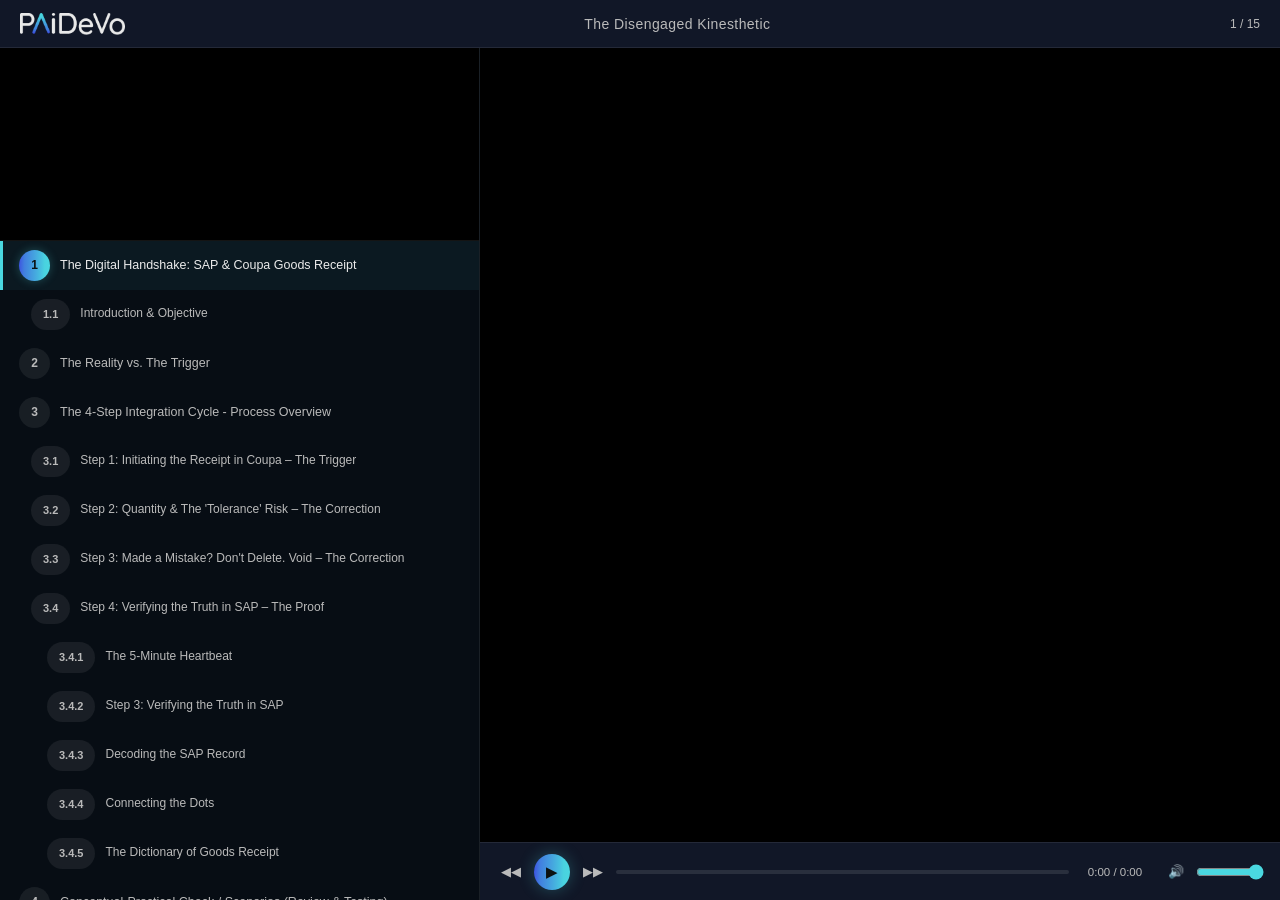
==== video_web/index.html @ 522311d9 "Update course structure and navigation styling" ====
<!DOCTYPE html>
<html lang="en">
<head>
  <meta charset="UTF-8" />
  <meta name="viewport" content="width=device-width, initial-scale=1.0" />
  <title>Course Player</title>
  <link rel="stylesheet" href="styles.css" />
</head>
<body>
  <div id="app">

    <!-- HEADER -->
    <header id="header">
      <img id="logo" src="assets/logo.png" alt="PAiDeVo" />
      <span id="course-title"></span>
      <span id="slide-counter"></span>
    </header>

    <!-- BODY LAYOUT: left 1/3 + right 2/3 -->
    <div id="layout">

      <!-- LEFT PANEL -->
      <aside id="left-panel">

        <!-- Avatar video slot (always present, shown/hidden per slide type) -->
        <div id="avatar-slot">
          <video id="avatar-video" playsinline preload="auto"></video>
        </div>

        <!-- Navigation -->
        <nav id="nav-panel">
          <ul id="nav-list"></ul>
        </nav>

      </aside>

      <!-- RIGHT PANEL -->
      <section id="right-panel">

        <!-- Main content area -->
        <div id="content-area">

          <!-- Course video (shown when main.type = "video") -->
          <video id="main-video" playsinline preload="auto"></video>

          <!-- Slide image (shown when main.type = "image") -->
          <img id="main-image" alt="Slide" />


</div><!-- /#content-area -->

        <!-- Custom controls bar -->
        <div id="controls-bar">
          <button id="btn-prev"  class="ctrl-btn" title="Previous (←)">&#9664;&#9664;</button>
          <button id="btn-play"  class="ctrl-btn play-btn" title="Play / Pause (Space)">&#9654;</button>
          <button id="btn-next"  class="ctrl-btn" title="Next (→)">&#9654;&#9654;</button>

          <div id="progress-track" title="Click to seek">
            <div id="progress-fill"></div>
            <div id="progress-thumb"></div>
          </div>

          <span id="time-display">0:00 / 0:00</span>

          <div id="vol-wrap">
            <button id="btn-mute" class="ctrl-btn" title="Mute">&#128266;</button>
            <input id="vol-slider" type="range" min="0" max="1" step="0.02" value="1" />
          </div>
        </div>

      </section><!-- /#right-panel -->
    </div><!-- /#layout -->

  </div><!-- /#app -->

  <script src="course.js"></script>
  <script src="player.js"></script>
</body>
</html>
---- video_web/styles.css ----
/* ============================================================
   CSS CUSTOM PROPERTIES — PAiDeVo brand colours
   ============================================================ */
:root {
  --bg: #050A10;
  --bg-left: #070D14;
  --surface: #111727;
  --surface-2: #181E30;
  --border: rgba(255, 255, 255, 0.08);
  --border-soft: rgba(255, 255, 255, 0.05);
  --accent: #4AD8E0;
  --accent-dark: #3C49DF;
  --accent-light: #7DE8F4;
  --accent-glow: rgba(74, 216, 224, 0.28);
  --accent-grad: linear-gradient(271.3deg, #4AD8E0 -3.23%, #49D2DF 18.16%, #47C1DF 28.85%, #45A5DF 50.23%, #417FDF 82.31%, #3C49DF 103.7%);
  --text: #ECECEC;
  --text-muted: #BABABA;
  --text-dark: #0C1212;
  --ctrl-h: 58px;
  --header-h: 48px;
  --nav-num-size: 31px;
}

/* ============================================================
   RESET
   ============================================================ */
*,
*::before,
*::after {
  box-sizing: border-box;
  margin: 0;
  padding: 0;
}

@import url('https://fonts.googleapis.com/css2?family=Rubik:wght@400;500;600;700&family=Assistant:wght@400;600;700&display=swap');

html,
body {
  height: 100%;
  background: var(--bg);
  color: var(--text);
  font-family: 'Rubik', Helvetica, Arial, sans-serif;
  overflow: hidden;
  -webkit-font-smoothing: antialiased;
}

/* ============================================================
   APP SHELL
   ============================================================ */
#app {
  display: flex;
  flex-direction: column;
  height: 100vh;
}

/* ============================================================
   HEADER
   ============================================================ */
#header {
  height: var(--header-h);
  min-height: var(--header-h);
  background: var(--surface);
  border-bottom: 1px solid var(--border);
  display: flex;
  align-items: center;
  justify-content: space-between;
  padding: 0 20px;
  gap: 16px;
  flex-shrink: 0;
}

#logo {
  height: 22px;
  width: auto;
  flex-shrink: 0;
}

#course-title {
  font-size: 14px;
  font-weight: 500;
  letter-spacing: 0.03em;
  color: var(--text-muted);
  white-space: nowrap;
  overflow: hidden;
  text-overflow: ellipsis;
}

#slide-counter {
  font-size: 12px;
  color: var(--text-muted);
  white-space: nowrap;
  flex-shrink: 0;
}

/* ============================================================
   TWO-COLUMN LAYOUT
   ============================================================ */
#layout {
  display: flex;
  flex: 1;
  overflow: hidden;
}

/* ============================================================
   LEFT PANEL — 40%
   ============================================================ */
#left-panel {
  width: 40%;
  min-width: 220px;
  max-width: 480px;
  background: var(--bg-left);
  border-right: 1px solid var(--border);
  display: flex;
  flex-direction: column;
  overflow: hidden;
  flex-shrink: 0;
}

/* ── Avatar slot ── */
#avatar-slot {
  width: 100%;
  background: #000;
  flex-shrink: 0;
  position: relative;
  border-bottom: 1px solid var(--border);
}

#avatar-video {
  width: 80%;
  margin: 0 auto;
  height: auto;
  display: block;
}

#avatar-video.blank {
  visibility: hidden;
}

/* ── Navigation ── */
#nav-panel {
  flex: 1;
  min-height: 0;
  overflow-y: auto;
  padding: 8px 0;
  scrollbar-width: thin;
  scrollbar-color: rgba(255, 255, 255, 0.1) transparent;
}

#nav-panel::-webkit-scrollbar {
  width: 4px;
}

#nav-panel::-webkit-scrollbar-track {
  background: transparent;
}

#nav-panel::-webkit-scrollbar-thumb {
  background: rgba(255, 255, 255, 0.1);
  border-radius: 2px;
}

#nav-list {
  list-style: none;
}

#nav-list li {
  display: flex;
  align-items: center;
  gap: 10px;
  padding: 9px 16px;
  cursor: pointer;
  border-left: 3px solid transparent;
  transition: background 0.12s, border-color 0.12s;
  user-select: none;
}

#nav-list li:hover {
  background: rgba(255, 255, 255, 0.04);
}

#nav-list li.active {
  border-left-color: var(--accent);
  background: rgba(74, 216, 224, 0.06);
}

#nav-list li.done .nav-num {
  background: rgba(74, 216, 224, 0.18);
  color: var(--accent);
}

.nav-num {
  flex-shrink: 0;
  min-width: var(--nav-num-size);
  height: var(--nav-num-size);
  border-radius: 100px;
  background: rgba(255, 255, 255, 0.07);
  display: flex;
  align-items: center;
  justify-content: center;
  font-size: 12px;
  font-weight: 700;
  color: var(--text-muted);
  padding: 0 6px;
  white-space: nowrap;
}

/* Sub-slide indentation */
#nav-list li.nav-depth-1 {
  padding-left: 28px;
}

#nav-list li.nav-depth-2 {
  padding-left: 44px;
}

#nav-list li.nav-sub .nav-num {
  border-radius: 100px;
  font-size: 11px;
  padding: 0 12px;
}

#nav-list li.nav-sub .nav-title {
  font-size: 12px;
}

/* Active badge uses the same gradient as the play/pause button */
li.active .nav-num {
  background: var(--accent-grad);
  color: var(--text-dark);
  box-shadow: 0 0 10px var(--accent-glow);
}

.nav-title {
  font-size: 12.5px;
  line-height: 1.45;
  color: var(--text-muted);
}

li.active .nav-title {
  color: var(--text);
  font-weight: 500;
}


/* ============================================================
   RIGHT PANEL — 60%
   ============================================================ */
#right-panel {
  flex: 1;
  display: flex;
  flex-direction: column;
  overflow: hidden;
  min-width: 0;
}

/* ── Content area ── */
#content-area {
  flex: 1;
  position: relative;
  background: #000;
  overflow: hidden;
}

#main-video,
#main-image {
  width: 100%;
  height: 100%;
  object-fit: contain;
  display: block;
}

#main-video.hidden,
#main-image.hidden {
  display: none;
}


/* ============================================================
   CUSTOM CONTROLS BAR
   ============================================================ */
#controls-bar {
  height: var(--ctrl-h);
  min-height: var(--ctrl-h);
  background: var(--surface);
  border-top: 1px solid var(--border);
  display: flex;
  align-items: center;
  padding: 0 16px;
  gap: 8px;
  flex-shrink: 0;
}

.ctrl-btn {
  background: none;
  border: none;
  color: var(--text-muted);
  font-size: 13px;
  cursor: pointer;
  width: 30px;
  height: 30px;
  display: flex;
  align-items: center;
  justify-content: center;
  border-radius: 6px;
  flex-shrink: 0;
  transition: color 0.12s, background 0.12s;
}

.ctrl-btn:hover {
  color: var(--text);
  background: rgba(255, 255, 255, 0.06);
}

/* Play button uses the brand gradient */
.play-btn {
  font-size: 15px;
  width: 36px;
  height: 36px;
  border-radius: 50%;
  background: var(--accent-grad);
  color: var(--text-dark);
  border: none;
  box-shadow: 0 0 16px var(--accent-glow);
  transition: box-shadow 0.2s, opacity 0.2s;
}

.play-btn:hover {
  opacity: 0.9;
  box-shadow: 0 0 24px rgba(74, 216, 224, 0.45);
  background: var(--accent-grad);
  color: var(--text-dark);
}

/* Progress track */
#progress-track {
  flex: 1;
  height: 4px;
  background: rgba(255, 255, 255, 0.1);
  border-radius: 2px;
  position: relative;
  cursor: pointer;
  transition: height 0.12s;
  align-self: center;
}

#progress-track:hover {
  height: 6px;
}

#progress-fill {
  position: absolute;
  left: 0;
  top: 0;
  height: 100%;
  background: var(--accent-grad);
  border-radius: 2px;
  width: 0%;
  pointer-events: none;
}

#progress-thumb {
  position: absolute;
  top: 50%;
  left: 0%;
  width: 13px;
  height: 13px;
  background: var(--accent);
  border-radius: 50%;
  transform: translate(-50%, -50%);
  pointer-events: none;
  opacity: 0;
  transition: opacity 0.12s;
  box-shadow: 0 0 8px var(--accent-glow);
}

#progress-track:hover #progress-thumb {
  opacity: 1;
}

#time-display {
  font-size: 11.5px;
  color: var(--text-muted);
  white-space: nowrap;
  flex-shrink: 0;
  min-width: 76px;
  text-align: center;
  font-variant-numeric: tabular-nums;
}

/* Volume */
#vol-wrap {
  display: flex;
  align-items: center;
  gap: 5px;
  flex-shrink: 0;
}

#vol-slider {
  width: 68px;
  accent-color: var(--accent);
  cursor: pointer;
  flex-shrink: 0;
}
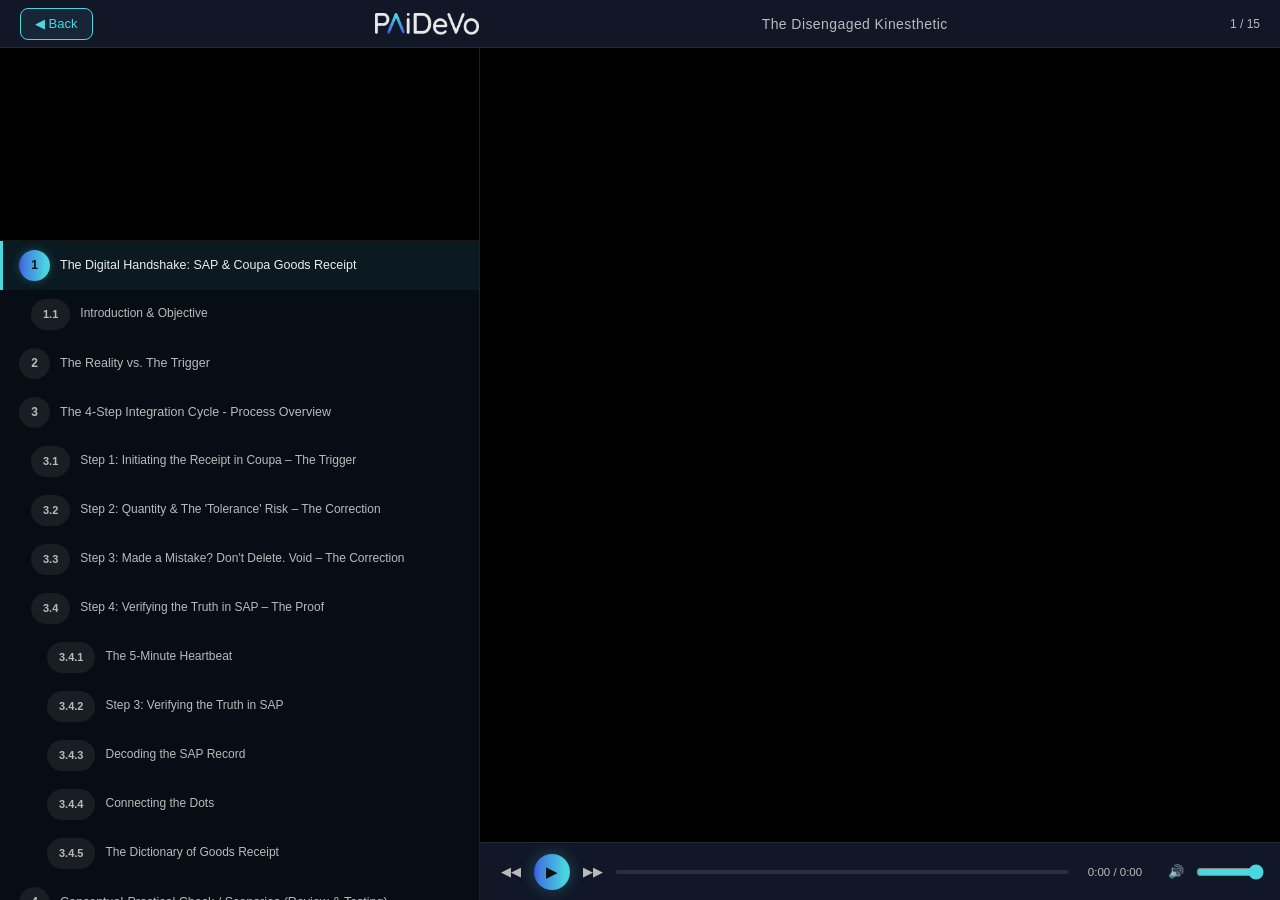
==== commit dedd95c3: "Add prominent back button to video player header for persona switching" ====
--- a/video_web/index.html
+++ b/video_web/index.html
@@ -1,16 +1,19 @@
 <!DOCTYPE html>
 <html lang="en">
+
 <head>
   <meta charset="UTF-8" />
   <meta name="viewport" content="width=device-width, initial-scale=1.0" />
   <title>Course Player</title>
   <link rel="stylesheet" href="styles.css" />
 </head>
+
 <body>
   <div id="app">
 
     <!-- HEADER -->
     <header id="header">
+      <a id="btn-back" href="select.html" title="Back to Persona Selection">&#9664; Back</a>
       <img id="logo" src="assets/logo.png" alt="PAiDeVo" />
       <span id="course-title"></span>
       <span id="slide-counter"></span>
@@ -47,13 +50,13 @@
           <img id="main-image" alt="Slide" />
 
 
-</div><!-- /#content-area -->
+        </div><!-- /#content-area -->
 
         <!-- Custom controls bar -->
         <div id="controls-bar">
-          <button id="btn-prev"  class="ctrl-btn" title="Previous (←)">&#9664;&#9664;</button>
-          <button id="btn-play"  class="ctrl-btn play-btn" title="Play / Pause (Space)">&#9654;</button>
-          <button id="btn-next"  class="ctrl-btn" title="Next (→)">&#9654;&#9654;</button>
+          <button id="btn-prev" class="ctrl-btn" title="Previous (←)">&#9664;&#9664;</button>
+          <button id="btn-play" class="ctrl-btn play-btn" title="Play / Pause (Space)">&#9654;</button>
+          <button id="btn-next" class="ctrl-btn" title="Next (→)">&#9654;&#9654;</button>
 
           <div id="progress-track" title="Click to seek">
             <div id="progress-fill"></div>
@@ -76,4 +79,5 @@
   <script src="course.js"></script>
   <script src="player.js"></script>
 </body>
-</html>
+
+</html>
--- a/video_web/styles.css
+++ b/video_web/styles.css
@@ -75,6 +75,30 @@
   flex-shrink: 0;
 }
 
+#btn-back {
+  display: flex;
+  align-items: center;
+  justify-content: center;
+  gap: 6px;
+  height: 32px;
+  padding: 0 14px;
+  border-radius: 8px;
+  border: 1px solid var(--accent);
+  color: var(--accent);
+  text-decoration: none;
+  font-size: 13px;
+  font-weight: 500;
+  flex-shrink: 0;
+  transition: all 0.2s;
+  background: rgba(74, 216, 224, 0.08);
+}
+
+#btn-back:hover {
+  color: var(--text-dark);
+  background: var(--accent);
+  box-shadow: 0 0 14px var(--accent-glow);
+}
+
 #course-title {
   font-size: 14px;
   font-weight: 500;
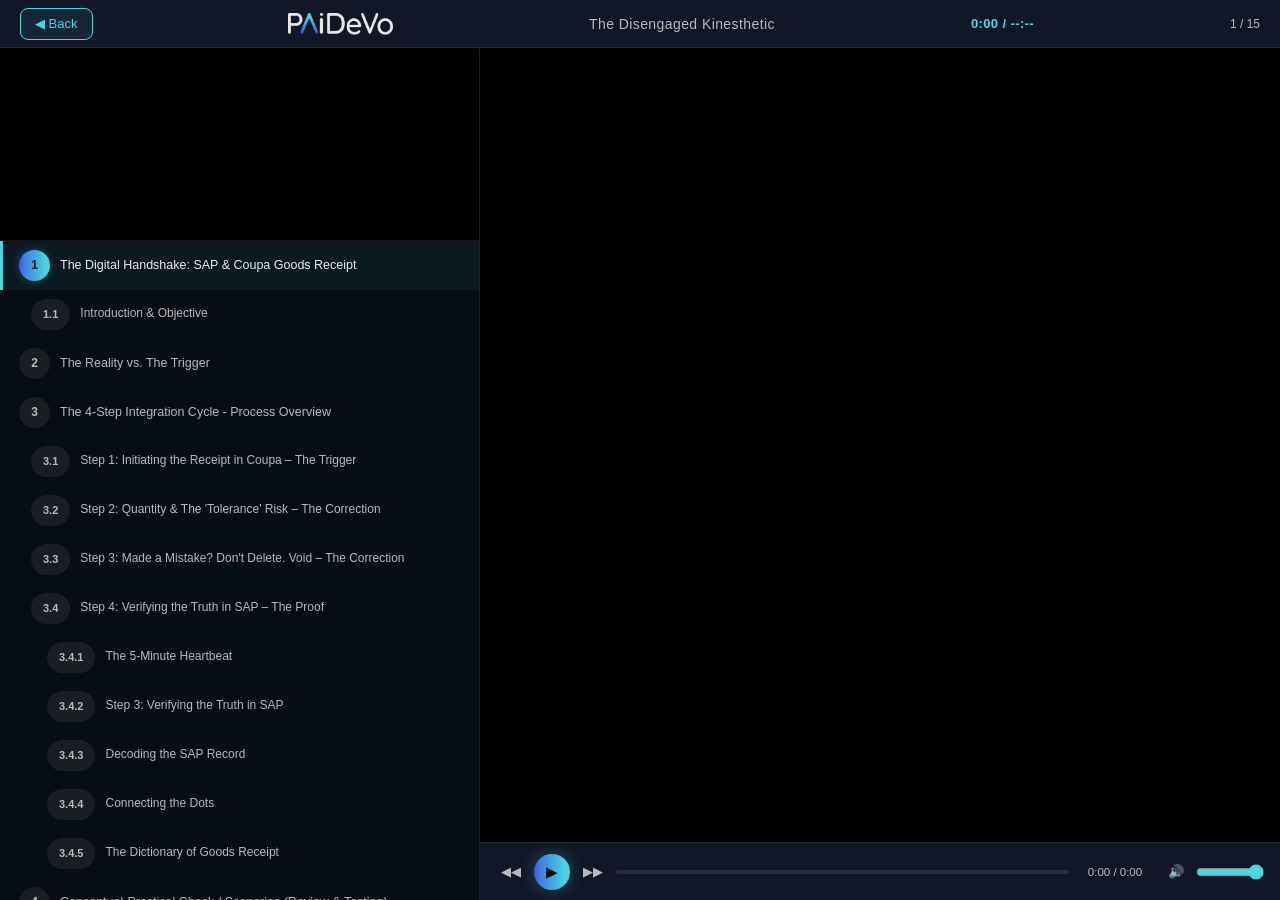
==== commit e43263bd: "Add dynamic subtitles: generate VTT files via Speech-to-Text and display on main screen synced to av" ====
--- a/video_web/index.html
+++ b/video_web/index.html
@@ -16,6 +16,7 @@
       <a id="btn-back" href="select.html" title="Back to Persona Selection">&#9664; Back</a>
       <img id="logo" src="assets/logo.png" alt="PAiDeVo" />
       <span id="course-title"></span>
+      <span id="global-progress">0:00 / --:--</span>
       <span id="slide-counter"></span>
     </header>
 
@@ -49,6 +50,8 @@
           <!-- Slide image (shown when main.type = "image") -->
           <img id="main-image" alt="Slide" />
 
+          <!-- Subtitle overlay (synced to avatar audio) -->
+          <div id="subtitle-overlay"></div>
 
         </div><!-- /#content-area -->
 
--- a/video_web/styles.css
+++ b/video_web/styles.css
@@ -109,6 +109,16 @@
   text-overflow: ellipsis;
 }
 
+#global-progress {
+  font-size: 13px;
+  font-weight: 600;
+  color: var(--accent);
+  white-space: nowrap;
+  flex-shrink: 0;
+  font-variant-numeric: tabular-nums;
+  letter-spacing: 0.03em;
+}
+
 #slide-counter {
   font-size: 12px;
   color: var(--text-muted);
@@ -296,6 +306,35 @@
 #main-video.hidden,
 #main-image.hidden {
   display: none;
+}
+
+/* ── Subtitle overlay ── */
+#subtitle-overlay {
+  position: absolute;
+  bottom: 10px;
+  left: 5%;
+  right: 5%;
+  display: flex;
+  align-items: center;
+  justify-content: center;
+  text-align: center;
+  color: #fff;
+  font-size: 20px;
+  font-weight: 500;
+  line-height: 1.5;
+  padding: 10px 20px;
+  background: rgba(0, 0, 0, 0.7);
+  border-radius: 8px;
+  pointer-events: none;
+  z-index: 10;
+  opacity: 0;
+  transition: opacity 0.25s ease;
+  text-shadow: 0 1px 4px rgba(0, 0, 0, 0.8);
+  letter-spacing: 0.02em;
+}
+
+#subtitle-overlay.visible {
+  opacity: 1;
 }
 
 
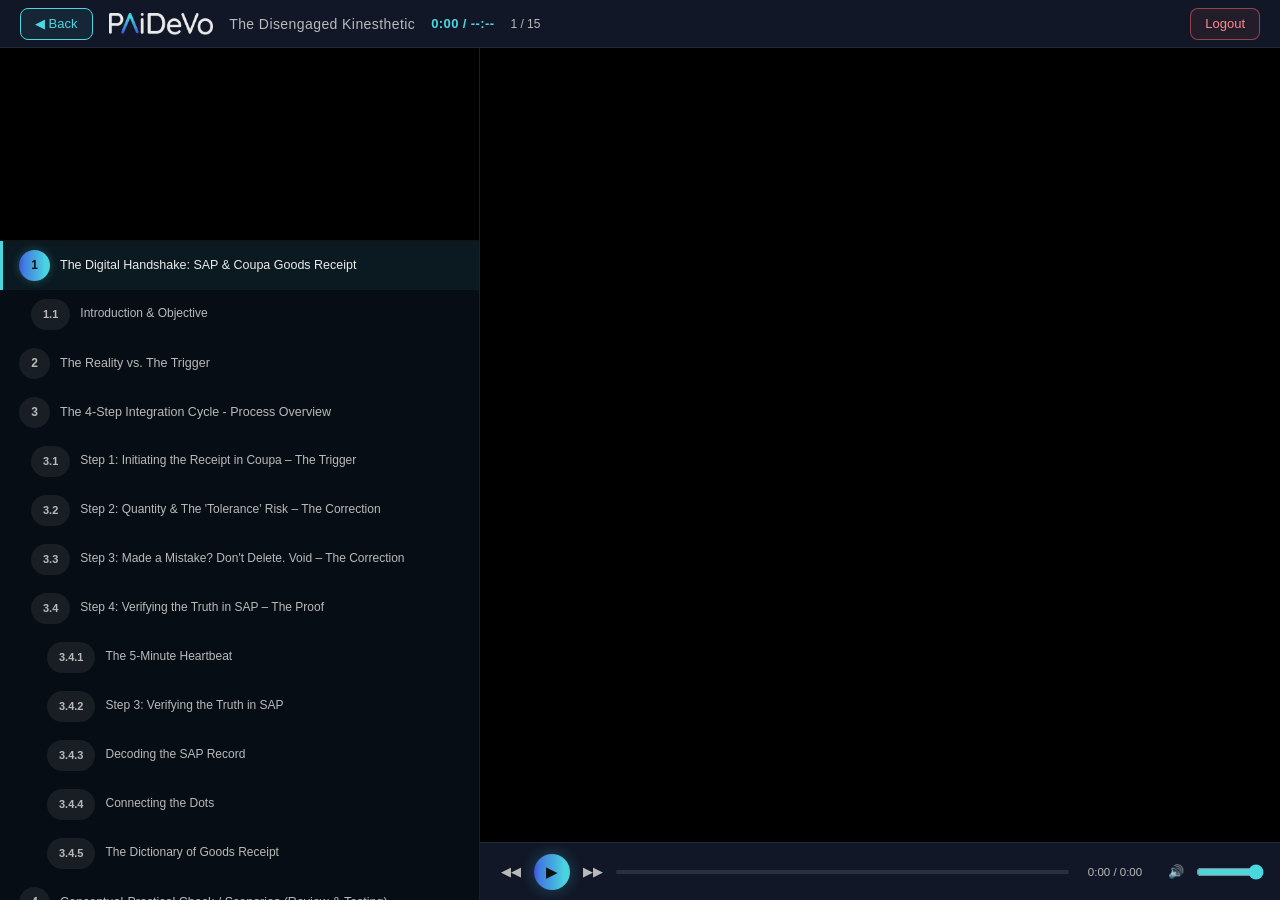
==== commit bd1fc5b6: "Add logout button and Leadership Blueprint avatar slot sizing - server.py: GET /logout clears the se" ====
--- a/video_web/index.html
+++ b/video_web/index.html
@@ -18,6 +18,7 @@
       <span id="course-title"></span>
       <span id="global-progress">0:00 / --:--</span>
       <span id="slide-counter"></span>
+      <a id="btn-logout" href="/logout" title="Sign out">Logout</a>
     </header>
 
     <!-- BODY LAYOUT: left 1/3 + right 2/3 -->
--- a/video_web/styles.css
+++ b/video_web/styles.css
@@ -99,6 +99,56 @@
   box-shadow: 0 0 14px var(--accent-glow);
 }
 
+#btn-logout {
+  display: flex;
+  align-items: center;
+  justify-content: center;
+  height: 32px;
+  padding: 0 14px;
+  border-radius: 8px;
+  border: 1px solid rgba(255, 107, 107, 0.5);
+  color: #ff8a8a;
+  text-decoration: none;
+  font-size: 13px;
+  font-weight: 500;
+  flex-shrink: 0;
+  margin-left: auto;
+  transition: all 0.2s;
+  background: rgba(255, 107, 107, 0.08);
+}
+
+#btn-logout:hover {
+  color: #fff;
+  background: #ff6b6b;
+  border-color: #ff6b6b;
+  box-shadow: 0 0 14px rgba(255, 107, 107, 0.4);
+}
+
+.select-logout {
+  position: absolute;
+  top: 40px;
+  right: 50px;
+  height: 32px;
+  padding: 0 14px;
+  display: inline-flex;
+  align-items: center;
+  border-radius: 8px;
+  border: 1px solid rgba(255, 107, 107, 0.5);
+  color: #ff8a8a;
+  text-decoration: none;
+  font-size: 13px;
+  font-weight: 500;
+  background: rgba(255, 107, 107, 0.08);
+  transition: all 0.2s;
+}
+
+.select-logout:hover {
+  color: #fff;
+  background: #ff6b6b;
+  border-color: #ff6b6b;
+  box-shadow: 0 0 14px rgba(255, 107, 107, 0.4);
+}
+
 #course-title {
   font-size: 14px;
   font-weight: 500;
@@ -168,6 +218,24 @@
 
 #avatar-video.blank {
   visibility: hidden;
+}
+
+/* Leadership Blueprint avatars: fix the slot to a 540x540 box and
+   show the entire video inside it (letterboxed if aspect doesn't match). */
+body.tenant-the-leadership-blueprint #avatar-slot {
+  width: 540px;
+  height: 540px;
+  max-width: 100%;
+  margin: 0 auto;
+  display: flex;
+  align-items: center;
+  justify-content: center;
+}
+
+body.tenant-the-leadership-blueprint #avatar-video {
+  width: 100%;
+  height: 100%;
+  object-fit: contain;
 }
 
 /* ── Navigation ── */
@@ -463,4 +531,373 @@
   accent-color: var(--accent);
   cursor: pointer;
   flex-shrink: 0;
+}
+
+/* ============================================================
+   QUIZ PAGE
+   ============================================================ */
+#quiz-app {
+  display: flex;
+  flex-direction: column;
+  height: 100vh;
+}
+
+#quiz-header {
+  height: var(--header-h);
+  min-height: var(--header-h);
+  background: var(--surface);
+  border-bottom: 1px solid var(--border);
+  display: flex;
+  align-items: center;
+  padding: 0 20px;
+  gap: 16px;
+  flex-shrink: 0;
+}
+
+#quiz-header #quiz-title {
+  font-size: 14px;
+  font-weight: 500;
+  color: var(--text-muted);
+  flex: 1;
+}
+
+#quiz-header #quiz-progress {
+  font-size: 12px;
+  color: var(--text-muted);
+  white-space: nowrap;
+}
+
+#quiz-body {
+  flex: 1;
+  overflow-y: auto;
+  padding: 30px 40px;
+  max-width: 900px;
+  margin: 0 auto;
+  width: 100%;
+  scrollbar-width: thin;
+  scrollbar-color: rgba(255, 255, 255, 0.1) transparent;
+}
+
+.hidden {
+  display: none !important;
+}
+
+/* ── Question blocks ── */
+.quiz-question-block {
+  margin-bottom: 36px;
+  padding-bottom: 36px;
+  border-bottom: 1px solid var(--border);
+}
+
+.quiz-question-block:last-child {
+  border-bottom: none;
+}
+
+.q-label {
+  font-size: 13px;
+  font-weight: 600;
+  color: var(--accent);
+  text-transform: uppercase;
+  letter-spacing: 0.06em;
+  margin-bottom: 10px;
+}
+
+.q-scenario {
+  font-size: 15px;
+  line-height: 1.65;
+  color: var(--text);
+  margin-bottom: 18px;
+  white-space: pre-line;
+}
+
+.q-options {
+  display: flex;
+  flex-direction: column;
+  gap: 10px;
+}
+
+.q-option {
+  display: flex;
+  align-items: flex-start;
+  gap: 14px;
+  padding: 14px 18px;
+  background: var(--surface);
+  border: 1px solid var(--border);
+  border-radius: 10px;
+  cursor: default;
+  transition: all 0.3s ease;
+}
+
+.q-option .opt-label {
+  flex-shrink: 0;
+  width: 28px;
+  height: 28px;
+  border-radius: 50%;
+  background: rgba(255, 255, 255, 0.07);
+  display: flex;
+  align-items: center;
+  justify-content: center;
+  font-size: 13px;
+  font-weight: 700;
+  color: var(--text-muted);
+}
+
+.q-option .opt-text {
+  font-size: 14px;
+  line-height: 1.5;
+  color: var(--text-muted);
+  padding-top: 3px;
+}
+
+/* Selected state */
+.q-option.selected {
+  border-color: var(--accent);
+  background: rgba(74, 216, 224, 0.08);
+}
+
+.q-option.selected .opt-label {
+  background: var(--accent);
+  color: var(--text-dark);
+}
+
+.q-option.selected .opt-text {
+  color: var(--text);
+}
+
+/* Correct */
+.q-option.correct {
+  border-color: #2ecc71;
+  background: rgba(46, 204, 113, 0.1);
+}
+
+.q-option.correct .opt-label {
+  background: #2ecc71;
+  color: #fff;
+}
+
+/* Incorrect */
+.q-option.incorrect {
+  border-color: #e74c3c;
+  background: rgba(231, 76, 60, 0.1);
+}
+
+.q-option.incorrect .opt-label {
+  background: #e74c3c;
+  color: #fff;
+}
+
+/* ── Progress dots ── */
+#progress-dots {
+  display: flex;
+  gap: 8px;
+  align-items: center;
+}
+
+.prog-dot {
+  width: 10px;
+  height: 10px;
+  border-radius: 50%;
+  background: rgba(255, 255, 255, 0.15);
+  transition: background 0.3s;
+}
+
+.prog-dot.dot-correct {
+  background: #2ecc71;
+  box-shadow: 0 0 6px rgba(46, 204, 113, 0.4);
+}
+
+.prog-dot.dot-incorrect {
+  background: #e74c3c;
+  box-shadow: 0 0 6px rgba(231, 76, 60, 0.4);
+}
+
+/* ── Question header ── */
+#question-header {
+  display: flex;
+  justify-content: space-between;
+  align-items: center;
+  margin-bottom: 24px;
+}
+
+#question-label {
+  font-size: 13px;
+  font-weight: 500;
+  color: var(--text-muted);
+}
+
+/* ── Results card ── */
+#results-card {
+  max-width: 700px;
+  margin: 0 auto;
+}
+
+#results-score-section {
+  text-align: center;
+  margin-bottom: 40px;
+}
+
+#score-circle {
+  width: 140px;
+  height: 140px;
+  border-radius: 50%;
+  background: var(--surface);
+  border: 3px solid var(--accent);
+  display: flex;
+  align-items: center;
+  justify-content: center;
+  margin: 0 auto 20px;
+  box-shadow: 0 0 30px var(--accent-glow);
+}
+
+#score-value {
+  font-size: 48px;
+  font-weight: 700;
+  color: var(--text);
+}
+
+#score-max {
+  font-size: 20px;
+  font-weight: 400;
+  color: var(--text-muted);
+  margin-left: 2px;
+}
+
+#score-level {
+  font-size: 22px;
+  font-weight: 600;
+  margin-bottom: 8px;
+}
+
+#score-label {
+  font-size: 13px;
+  color: var(--text-muted);
+  text-transform: uppercase;
+  letter-spacing: 0.08em;
+}
+
+/* ── Breakdown ── */
+#results-breakdown h3 {
+  font-size: 15px;
+  font-weight: 600;
+  color: var(--text);
+  margin-bottom: 16px;
+  padding-bottom: 10px;
+  border-bottom: 1px solid var(--border);
+}
+
+.breakdown-row {
+  display: flex;
+  align-items: center;
+  gap: 14px;
+  padding: 14px 16px;
+  border-radius: 10px;
+  margin-bottom: 8px;
+  background: var(--surface);
+  border: 1px solid var(--border);
+}
+
+.breakdown-row.row-correct {
+  border-left: 3px solid #2ecc71;
+}
+
+.breakdown-row.row-incorrect {
+  border-left: 3px solid #e74c3c;
+}
+
+.breakdown-icon {
+  font-size: 20px;
+  flex-shrink: 0;
+}
+
+.breakdown-info {
+  flex: 1;
+}
+
+.breakdown-title {
+  font-size: 14px;
+  font-weight: 500;
+  color: var(--text);
+  margin-bottom: 2px;
+}
+
+.breakdown-detail {
+  font-size: 12px;
+  color: var(--text-muted);
+}
+
+.breakdown-pts {
+  font-size: 14px;
+  font-weight: 600;
+  color: var(--text-muted);
+  flex-shrink: 0;
+}
+
+/* ── Quiz button ── */
+.quiz-btn {
+  display: inline-flex;
+  align-items: center;
+  justify-content: center;
+  padding: 14px 32px;
+  border-radius: 10px;
+  font-size: 15px;
+  font-weight: 600;
+  text-decoration: none;
+  cursor: pointer;
+  transition: all 0.2s;
+  margin-top: 32px;
+}
+
+.quiz-btn.primary {
+  background: var(--accent);
+  color: var(--text-dark);
+  border: none;
+  box-shadow: 0 0 20px var(--accent-glow);
+}
+
+.quiz-btn.primary:hover {
+  opacity: 0.9;
+  box-shadow: 0 0 30px rgba(74, 216, 224, 0.45);
+  transform: translateY(-2px);
+}
+
+/* Submit button */
+#btn-submit {
+  display: block;
+  margin: 30px auto;
+  min-width: 240px;
+  font-size: 17px;
+  padding: 16px 40px;
+}
+
+#btn-submit.pressing {
+  transform: scale(0.95);
+  box-shadow: 0 0 10px var(--accent-glow);
+  opacity: 0.8;
+}
+
+/* Answered dot (before grading) */
+.prog-dot.dot-answered {
+  background: var(--accent);
+  box-shadow: 0 0 6px var(--accent-glow);
+}
+
+/* ── Review link on wrong quiz answers ── */
+.breakdown-review-link {
+  display: inline-block;
+  margin-top: 6px;
+  font-size: 12px;
+  font-weight: 600;
+  color: var(--accent);
+  text-decoration: none;
+  letter-spacing: 0.02em;
+}
+.breakdown-review-link:hover {
+  text-decoration: underline;
+}
+
+/* ============================================================
+   AUDIO-ONLY MODE — hide avatar video slot, keep nav
+   ============================================================ */
+body.audio-only #avatar-slot {
+  display: none;
 }
